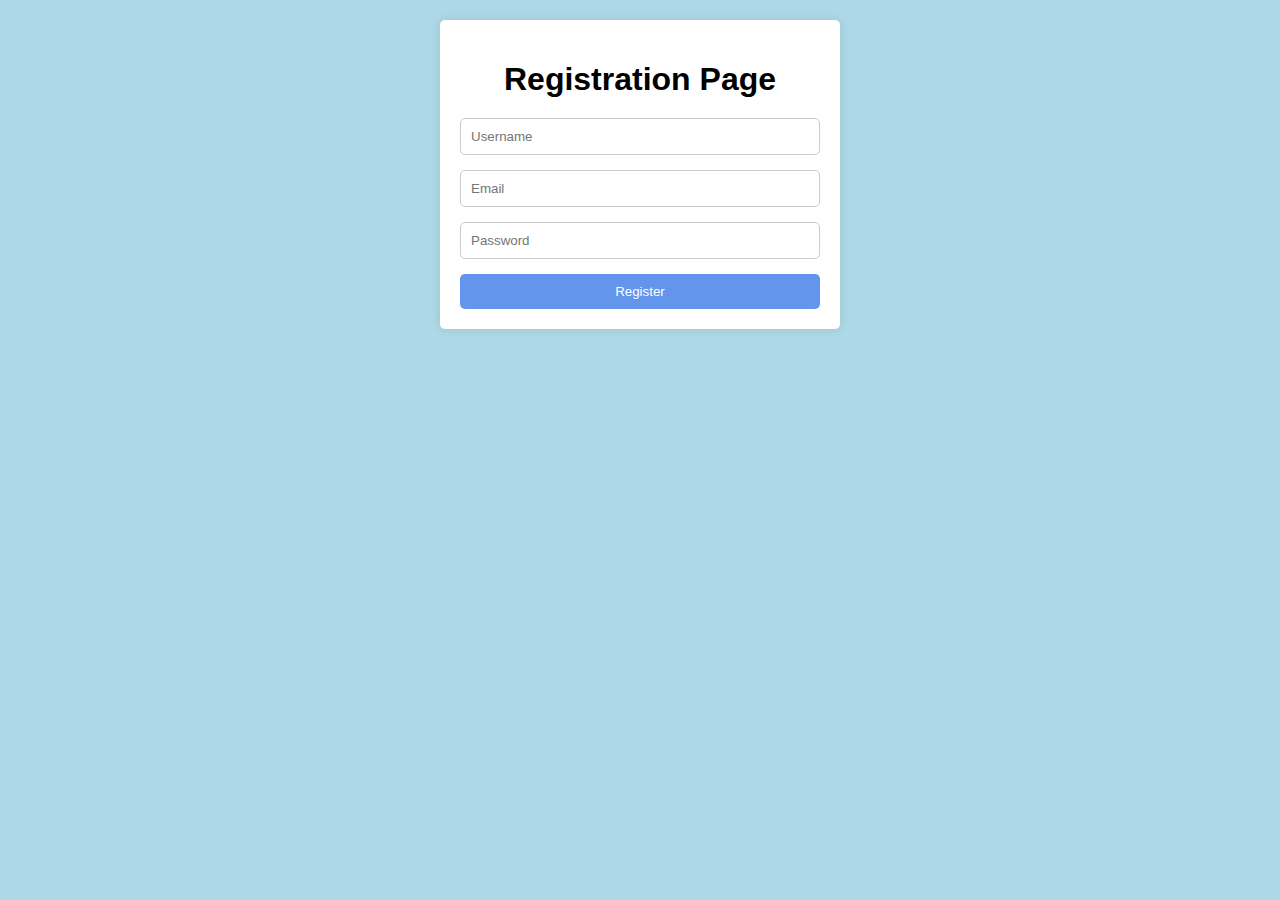
==== regpage.html @ 426de639 "adding the files" ====
<html>
 <head>
<link rel="stylesheet" href="reg.css">
<title>Registration</title>
</head>
<body bgcolor=#ADD8E6>
<div class="container">
<form move align="center">
    <h1>Registration Page</h1>
<input type="text" placeholder="Username" required><br>
<input type="email" placeholder="Email" required><br>
<input type="password" placeholder="Password" required><br>
<button type="submit">Register</button>
</form>
</div>
</body>
</html>
---- reg.css ----
body {
    font-family: Arial, sans-serif;
    margin: 0;
    padding: 0;
    background-color: #ADD8E6; /* Light blue background */
}

.container {
    max-width: 400px;
    margin: 0 auto;
    padding: 20px;
}

form {
    background-color: #FFFFFF; /* White form background */
    padding: 20px;
    border-radius: 5px;
    box-shadow: 0px 0px 10px rgba(0, 0, 0, 0.1); /* Add a subtle shadow */
}

h1 {
    text-align: center;
    margin-bottom: 20px;
}

input[type="text"],
input[type="email"],
input[type="password"] {
    width: 100%;
    padding: 10px;
    margin-bottom: 15px;
    border: 1px solid #ccc;
    border-radius: 5px;
}

button {
    width: 100%;
    padding: 10px;
    background-color: #6495ED; /* Cornflower blue button background */
    color: #FFFFFF; /* White text color */
    border: none;
    border-radius: 5px;
    cursor: pointer;
}

button:hover {
    background-color: #4169E1; /* Darken button color on hover */
}
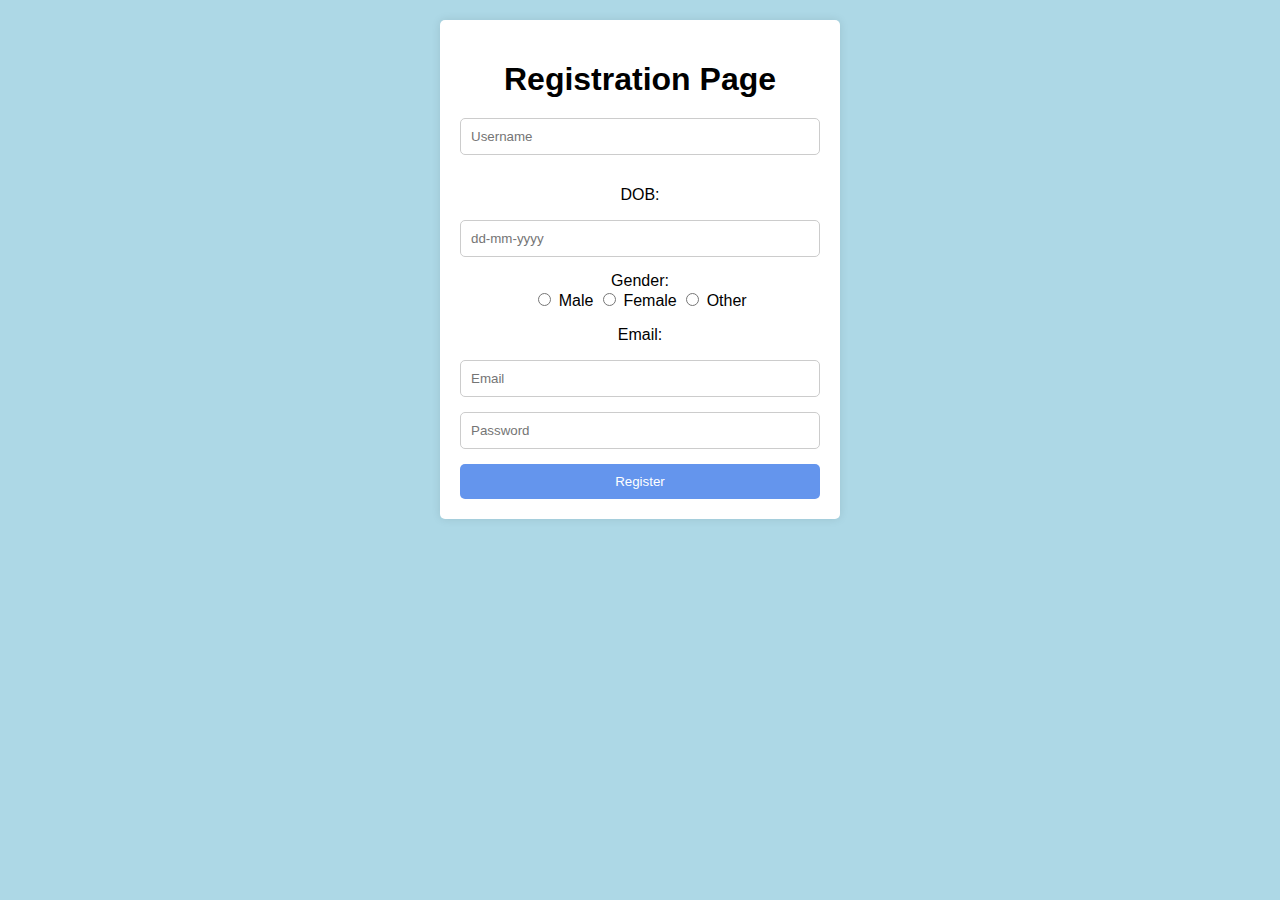
==== commit 78896837: "registration page was modified" ====
--- a/regpage.html
+++ b/regpage.html
@@ -8,6 +8,16 @@
 <form move align="center">
     <h1>Registration Page</h1>
 <input type="text" placeholder="Username" required><br>
+<p>DOB:</p>
+<input type="text" placeholder="dd-mm-yyyy" required><br>
+<label>Gender:</label><br>
+<input type="radio" id="male" name="male" value="male">
+<label for="male">Male</label>
+<input type="radio" id="female" name="female" value="female">
+<label for="female">Female</label>
+<input type="radio" id="other" name="other" value="other">
+<label for="other">Other</label><br>
+<p>Email:</p>
 <input type="email" placeholder="Email" required><br>
 <input type="password" placeholder="Password" required><br>
 <button type="submit">Register</button>
